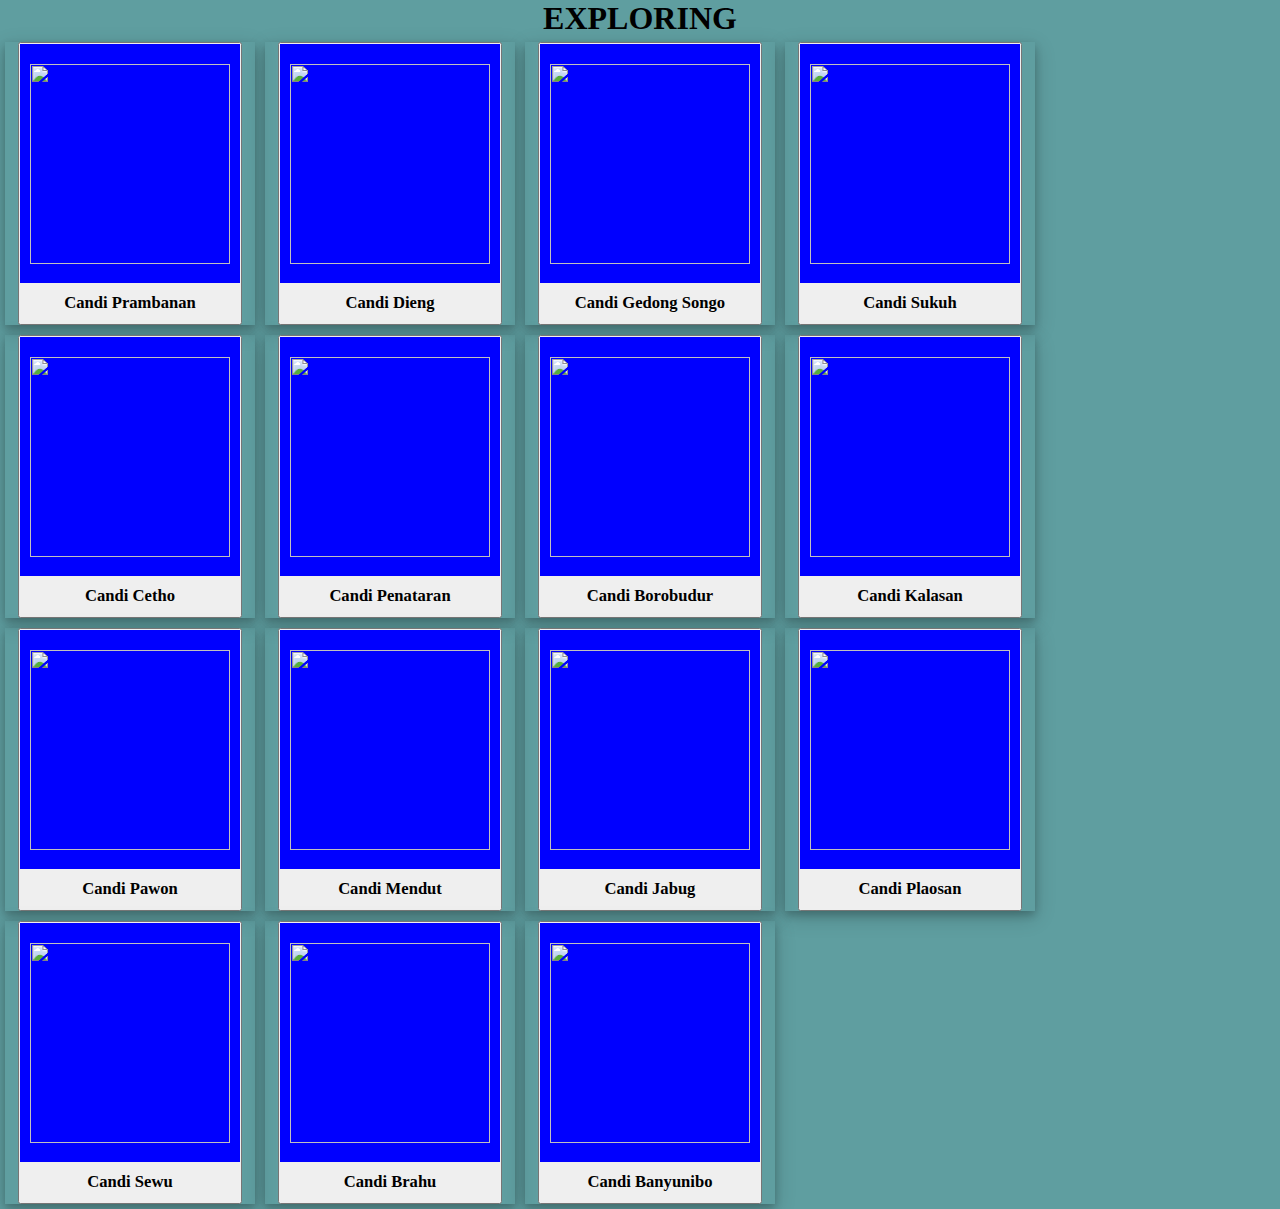
==== index.html @ 43d14ed6 "Update index.html" ====
<!DOCTYPE html>
<html>
<head>
    <title>Story Telling Candi</title>
    <link rel="stylesheet" type="text/css" href="story telling candi.css">
    <script src="story telling candi.js"></script>
</head>
<body style="background-color: #5F9EA0;">
	
	<div id="glow" style="display: block;">
    <h1 class="glow">EXPLORING</h1>
  </div>
	
      <div class="card" id="prambanan">
        <button type="button" onclick="prambanan()">
        <div class="header">
          <img src="https://dolanyok.com/wp-content/uploads/2019/07/candi-prambanan-1.jpg">
        </div>
        <div class="container">
          <h5>Candi Prambanan<h5>
        </div>
	</button>
      </div>

      <div class="card" id="dieng">
        <button type="button" onclick="dieng()">
        <div class="header">
          <img src="https://calonpengangguran.com/wp-content/uploads/2019/12/sejarah-candi-dieng-FILEminimizer.jpg">
        </div>
        <div class="container">
          <h5>Candi Dieng</h5>
        </div>
	</button>
      </div>

      <div class="card" id="gedong songo">
        <button type="button" onclick="gedongsongo()">
        <div class="header">
          <img src="https://encrypted-tbn0.gstatic.com/images?q=tbn:ANd9GcTPTczrjor8n8P4jKPJq1UN9oVouB98q3dEHg&usqp=CAU">
        </div>
        <div class="container">
          <h5>Candi Gedong Songo</h5>
        </div>
	</button>
      </div>

      <div class="card" id="sukuh">
        <button type="button" onclick="sukuh()">
        <div class="header">
          <img src="https://kebudayaan.kemdikbud.go.id/mkn/wp-content/uploads/sites/61/2017/03/candi-sukuh.jpg">
        </div>
        <div class="container">
          <h5>Candi Sukuh</h5>
        </div>
	</button>
      </div>

      <div class="card" id="cetho">
        <button type="button" onclick="cetho()">
        <div class="header">
          <img src="https://www.javaloka.com/wp-content/uploads/2017/07/candi-cetho.jpg">
        </div>
        <div class="container">
          <h5>Candi Cetho</h5>
        </div>
	</button>
      </div>
		
	<div class="card" id="penataran">
        <button type="button" onclick="penataran()">
        	<div class="header">
          		<img src="https://agtvnews.com/wp-content/uploads/2019/08/candi-penataran.jpg">
        	</div>
        <div class="container">
        	<h5>Candi Penataran</h5>
        </div>
	</button>
	</div>
		
	<div class="card" id="borobudur">
        <button type="button" onclick="borobudur()">
        	<div class="header">
          		<img src="https://cdn.idntimes.com/content-images/post/20201006/119708492-177967627225515-3342902197199978746-n-c3c2eedffb12a8b21ea8ff19bec2a011_600x400.jpg">
        	</div>
        <div class="container">
        	<h5>Candi Borobudur</h5>
        </div>
	</button>
	</div>
		
	<div class="card" id="kalasan">
        <button type="button" onclick="kalasan()">
        	<div class="header">
          		<img src="https://cdn.pixabay.com/photo/2016/09/28/07/52/temple-1699916_960_720.jpg">
        	</div>
        <div class="container">
        	<h5>Candi Kalasan</h5>
        </div>
	</button>
	</div>
		
	<div class="card" id="pawon">
        <button type="button" onclick="pawon()">
        	<div class="header">
          		<img src="https://www.alodiatour.com/wp-content/uploads/2018/12/fasilitas-candi-pawon.jpg">
        	</div>
        <div class="container">
        	<h5>Candi Pawon</h5>
        </div>
	</button>
	</div>
		
	<div class="card" id="mendut">
        <button type="button" onclick="mendut()">
        	<div class="header">
          		<img src="https://ksmtour.com/media/images/articles13/candi-mendut-jawa-tengah.jpg">
        	</div>
        <div class="container">
        	<h5>Candi Mendut</h5>
        </div>
	</button>
	</div>

      <div class="card" id="jabug">
	<button type="button" onclick="jabug()">
	 <div class="header">
	   <img src="https://4.bp.blogspot.com/-QfiDzulEG9s/WQaSeVKk8AI/AAAAAAAADHA/9cmsaibTOe4mASJqgeg-IWBqazOSjAL2ACLcB/s1600/candi%2Bpeninggalan%2Bkerajaan%2Bmajapahit%2Bcandi%2Bjabung.jpg">
	 </div>
	 <div class="container">
	   <h5>Candi Jabug</p>
	 </div>
	</button>
       </div>

       <div class="card" id="plaosan">
	<button type="button" onclick="plaosan()">
	 <div class="header">
	   <img src="http://tempatwisataindonesia.id/wp-content/uploads/2017/06/Sejarah-Mitos-Tiket-Masuk-Candi-Plaosan-Klaten.jpg">
	 </div>
	 <div class="container">
	   <h5>Candi Plaosan</h5>
	 </div>
	</button>
       </div>

       <div class="card" id="sewu">
	<button type="button" onclick="sewu()">
	 <div class="header">
	   <img src="https://dolanyok.com/wp-content/uploads/2018/03/candi-sewu-1.jpg">
	 </div>
	 <div class="container">
	   <h5>Candi Sewu</h5>
	 </div>
	</button>
       </div>

       <div class="card" id="brahu">
	<button type="button" onclick="brahu()">
	 <div class="header">
	   <img src="https://buddhazine.com/wp-content/uploads/2013/12/20121122-Situs-Trowulan-Majapahit-1-Candi-Brahu_1-1200x1200.jpg">
	 </div>
	 <div class="container">
	   <h5>Candi Brahu</h5>
	 </div>
	</button>
       </div>

       <div class="card" id="banyunibo">
	<button type="button" onclick="banyunibo()">
	 <div class="header">
	   <img src="https://www.alodiatour.com/wp-content/uploads/2018/12/candi-banyunibo.jpg">
	 </div>
	 <div class="container">
	   <h5>Candi Banyunibo</h5>
	 </div>
	</button>
       </div>
		
		
        <div class="container2">
        <div id="candi prambanan" style="display: none;">
        <h2>Candi Prambanan – Sleman, Yogyakarta</h2>
        <div class="slide">
          <div class="slide1"><img src="prambanan1.jpg"></div>
          <div class="slide2"><img src="prambanan2.jpg"></div>
          <div class="slide3"><img src="prambanan3.jpeg"></div>
        </div>
        <audio controls>
          <source src="candi prambanan.mp3" type="audio/mpeg">
        </audio>
        <p>Candi Prambanan atau Candi Roro Jonggrang (bahasa Jawa: ꦕꦤ꧀ꦝꦶ​ꦥꦿꦩ꧀ꦧꦤꦤ꧀, translit. Candhi Prambanan) adalah kompleks candi Hindu terbesar di Indonesia yang dibangun pada abad ke-9 masehi. Candi ini dipersembahkan untuk Trimurti, tiga dewa utama Hindu yaitu Brahma sebagai dewa pencipta, Wisnu sebagai dewa pemelihara, dan Siwa sebagai dewa pemusnah. Berdasarkan prasasti Siwagrha nama asli kompleks candi ini adalah Siwagrha (bahasa Sanskerta yang bermakna 'Rumah Siwa'), dan memang di garbagriha (ruang utama) candi ini bersemayam arca Siwa Mahadewa setinggi tiga meter yang menujukkan bahwa di candi ini dewa Siwa lebih diutamakan.</p>
      	<button type="button" onclick="back()" style="top: left;">BACK</button>
    <button type="button" onclick="dieng()" style="top: right;">NEXT</button>
	</div>
    
      <div id="candi dieng" style="display: none;">
        <h2>Candi Dieng – Wonosobo, Jawa Tengah</h2>
        <div class="slide">
          <div class="slide1"><img src="dieng1.jpg"></div>
          <div class="slide2"><img src="dieng2.jfif"></div>
          <div class="slide3"><img src="dieng3.jpg"></div>
        </div>
        <audio controls>
          <source src="candi dieng.mp3" type="audio/mpeg">
        </audio>
        <p>Kompleks Candi Dieng adalah kelompok kompleks candi Hindu abad ke-7 terletak di Dataran Tinggi Dieng, Kabupaten Banjarnegara, Jawa Tengah, Indonesia. Bangunan-bangunan ini berasal dari Kerajaan Kalingga.Kumpulan candi Hindu beraliran Syiwa yang diperkirakan dibangun antara akhir abad ke-8 sampai awal abad ke-9 ini diduga merupakan candi tertua di Jawa. Sampai saat ini belum ditemukan informasi tertulis tentang sejarah Candi Dieng, namun para ahli memperkirakan bahwa kumpulan candi ini dibangun atas perintah raja-raja dari Wangsa Sanjaya</p>
     	<button type="button" onclick="back()" style="top: left;">BACK</button>
    <button type="button" onclick="gedongsongo()" style="top: right;">NEXT</button>
	</div>
    
      <div id="candi gedong songo" style="display: none">
        <h2>Candi Gedong Songo – Semarang, Jawa Tengah</h2>
        <div class="slide">
          <div class="slide1"><img src="gedong songo1.png"></div>
          <div class="slide2"><img src="gedong songo2.jpg"></div>
          <div class="slide3"><img src="gedong songo3.jfif"></div>
        </div>
        <audio controls>
          <source src="gedong songo.mp3" type="audio/mpeg">
        </audio>
        <p>Candi Gedong Songo (bahasa Jawa: ꦕꦤ꧀ꦝꦶ​ꦒꦼꦝꦺꦴꦁ​ꦱꦔ, translit. Candhi Gedhong Sanga) adalah nama sebuah kompleks bangunan candi peninggalan budaya Hindu yang terletak di desa Candi, Kecamatan Bandungan, Kabupaten Semarang, Jawa Tengah, Indonesia tepatnya di lereng Gunung Ungaran. Di kompleks candi ini terdapat sembilan buah candi.
          Candi ini diketemukan oleh Raffles pada tahun 1804 dan merupakan peninggalan budaya Hindu dari zaman Wangsa Syailendra abad ke-9 (tahun 927 masehi).[1]</p>
      <button type="button" onclick="back()" style="top: left;">BACK</button>
    <button type="button" onclick="sukuh()" style="top: right;">NEXT</button>
	</div>
    
      <div id="candi sukuh" style="display: none;">
        <h2>Candi Sukuh – Karanganyar, Jawa Tengah</h2>
        <div class="slide">
          <div class="slide1"><img src="sukuh1.jpg"></div>
          <div class="slide2"><img src="sukuh2.jfif"></div>
          <div class="slide3"><img src="sukuh3.jpg"></div>
        </div>
        <audio controls>
          <source src="sukuh.mp3" type="audio/mpeg">
        </audio>
        <p>Situs candi Sukuh dilaporkan pertama kali pada masa pemerintahan Britania Raya di tanah Jawa pada tahun 1815 oleh Johnson, Residen Surakarta. Johnson kala itu ditugasi oleh Thomas Stanford Raffles untuk mengumpulkan data-data guna menulis bukunya The History of Java. Setelah masa pemerintahan Britania Raya berlalu, pada tahun 1842, Van der Vlis, arkeolog Belanda, melakukan penelitian. Pemugaran pertama dimulai pada tahun 1928.</p>
     	<button type="button" onclick="back()" style="top: left;">BACK</button>
    <button type="button" onclick="cetho()" style="top: right;">NEXT</button>
	</div>
    
      <div id="candi cetho" style="display: none;">
        <h2>Candi Cetho – Karanganyar, Jawa Tengah</h2>
        <div class="slide">
          <div class="slide1"><img src="cetho1.jfif"></div>
          <div class="slide2"><img src="cetho2.jfif"></div>
          <div class="slide3"><img src="cetho3.jpg"></div>
        </div>
        <audio controls>
          <source src="cetho.mp3" type="audio/mpeg">
        </audio>
        <p>Candi Ceto (hanacaraka: ​​ꦕꦼꦛ, ejaan bahasa Jawa latin: cethå) merupakan candi bercorak agama Hindu yang diduga kuat dibangun pada masa-masa akhir era Majapahit (abad ke-15 Masehi). Lokasi candi berada di lereng Gunung Lawu pada ketinggian 1496 m di atas permukaan laut[1], dan secara administratif berada di Dusun Ceto, Desa Gumeng, Kecamatan Jenawi, Kabupaten Karanganyar.
          Kompleks candi digunakan oleh penduduk setempat dan juga peziarah yang beragama Hindu sebagai tempat pemujaan. Candi ini juga merupakan tempat pertapaan bagi kalangan penganut kepercayaan asli Jawa/Kejawen.</p>
      	<button type="button" onclick="back()" style="top: left;">BACK</button>
    <button type="button" onclick="penataran()" style="top: right;">NEXT</button>
	</div>
	
	<div id="candi penataran" style="display: none">
        <h2>Candi Penataran – Blitar, Jawa Timur</h2>
        <div class="slide">
        	<div class="slide1"><img src="penataran1.jpg"></div>
        	<div class="slide2"><img src="penataran2.png"></div>
        	<div class="slide3"><img src="penataran3.jpg"></div>
        </div>
        <audio controls>
        	<source src="gedong songo.mp3" type="audio/mpeg">
        </audio>
        <p>Candi Penataran atau nama aslinya adalah Candi Palah adalah sebuah gugusan candi bersifat keagamaan Hindu Siwaitis yang terletak di Desa Penataran, Kecamatan Nglegok, Kabupaten Blitar, Jawa Timur. Candi termegah dan terluas di Jawa Timur ini terletak di lereng barat daya Gunung Kelud, di sebelah utara Blitar, pada ketinggian 450 meter di atas permukaan laut. Dari prasasti yang tersimpan di bagian candi diperkirakan candi ini dibangun pada masa Raja Srengga dari Kerajaan Kadiri sekitar tahun 1200 Masehi dan berlanjut digunakan sampai masa pemerintahan Wikramawardhana, Raja Kerajaan Majapahit sekitar tahun 1415.Dalam kitab Desawarnana atau Nagarakretagama yang ditulis pada tahun 1365, Candi ini disebut sebagai bangunan suci "Palah" yang dikunjungi Raja Hayam Wuruk dalam perjalanan kerajaan bertamasya keliling Jawa Timur.[1]</p>
    	<button type="button" onclick="back()" style="top: left;">BACK</button>
    <button type="button" onclick="borobudur()" style="top: right;">NEXT</button>
	</div>
		
    <div id="candi borobudur" style="display: none">
        <h2>Candi Borobudur – Magelang, Jawa Tengah</h2>
        <div class="slide">
        	<div class="slide1"><img src="borobudur1.jpeg"></div>
        	<div class="slide2"><img src="borobudur2.jpeg"></div>
        	<div class="slide3"><img src="borobudur3.jpeg"></div>
        </div>
        <audio controls>
        	<source src="gedong songo.mp3" type="audio/mpeg">
        </audio>
        <p>Borobudur (bahasa Jawa: ꦕꦤ꧀ꦝꦶ​ꦧꦫꦧꦸꦝꦸꦂ, translit. Candhi Barabudhur) adalah sebuah candi Buddha yang terletak di Borobudur, Magelang, Jawa Tengah, Indonesia. Candi ini terletak kurang lebih 100 km di sebelah barat daya Semarang, 86 km di sebelah barat Surakarta, dan 40 km di sebelah barat laut Yogyakarta. Candi berbentuk stupa ini didirikan oleh para penganut agama Buddha Mahayana sekitar tahun 800-an Masehi pada masa pemerintahan wangsa Syailendra. Borobudur adalah candi atau kuil Buddha terbesar di dunia[1][2], sekaligus salah satu monumen Buddha terbesar di dunia[3].</p>
    	<button type="button" onclick="back()" style="top: left;">BACK</button>
    <button type="button" onclick="kalasan()" style="top: right;">NEXT</button>
	</div>
		
    <div id="candi kalasan" style="display: none">
        <h2>Candi Kalasan – Sleman, Yogyakarta</h2>
        <div class="slide">
        	<div class="slide1"><img src="kalasan1.jpg"></div>
        	<div class="slide2"><img src="kalasan2.jpg"></div>
        	<div class="slide3"><img src="kalasan3.jpg"></div>
        </div>
        <audio controls>
        	<source src="gedong songo.mp3" type="audio/mpeg">
        </audio>
        <p>Candi Kalasan atau Candi Kalibening[1] (bahasa Jawa: ꦕꦤ꧀ꦝꦶ​ꦏꦭꦱꦤ꧀, translit. Candhi Kalasan) merupakan sebuah Bangunan Cagar Budaya yang dikategorikan sebagai candi umat Buddha. Candi ini terletak di desa Kalasan, kabupaten Sleman, provinsi Yogyakarta, Indonesia.Candi ini memiliki 52 stupa dan berada di sisi selatan jalan raya antara Yogyakarta dan Solo serta sekitar 2 km dari candi Prambanan.</p>
    	<button type="button" onclick="back()" style="top: left;">BACK</button>
    <button type="button" onclick="mendut()" style="top: right;">NEXT</button>
	</div>
		
    <div id="candi mendut" style="display: none">
        <h2>Candi Mendut – Sleman, Yogyakarta</h2>
        <div class="slide">
        	<div class="slide1"><img src="mendut1.jpg"></div>
        	<div class="slide2"><img src="mendut2.jpg"></div>
        	<div class="slide3"><img src="mendut3.jpg"></div>
        </div>
        <audio controls>
        	<source src="gedong songo.mp3" type="audio/mpeg">
        </audio>
        <p>Candi Mendut (bahasa Jawa: ꦕꦤ꧀ꦝꦶ​ꦩꦼꦤ꧀ꦢꦸꦠ꧀, translit. Candhi Mendut) adalah sebuah candi bercorak Buddha. Candi yang terletak di Jalan Mayor Kusen Kota Mungkid, Kabupaten Magelang, Jawa Tengah ini, letaknya berada sekitar 3 kilometer dari Candi Borobudur.</p>
    	<button type="button" onclick="back()" style="top: left;">BACK</button>
    <button type="button" onclick="pawon()" style="top: right;">NEXT</button>
	</div>
		
    <div id="candi pawon" style="display: none">
        <h2>Candi Pawon – Magelang, Jawa Tengah</h2>
        <div class="slide">
        	<div class="slide1"><img src="pawon1.jpg"></div>
        	<div class="slide2"><img src="pawon2.jpg"></div>
        	<div class="slide3"><img src="pawon3.jpg"></div>
        </div>
        <audio controls>
        	<source src="gedong songo.mp3" type="audio/mpeg">
        </audio>
        <p>Candi Pawon (bahasa Jawa: ꦕꦤ꧀ꦝꦶ​ꦥꦮꦺꦴꦤ꧀, translit. Candhi Pawon) adalah nama sebuah candi, peninggalan Masa Klasik, yang terletak di Kabupaten Magelang.Letak Candi Pawon ini berada di antara Candi Mendut dan Candi Borobudur, tepat berjarak 1750 meter dari Candi Borobudur ke arah timur dan 1150 m dari Candi Mendut ke arah barat.</p>
    	<button type="button" onclick="back()" style="top: left;">BACK</button>
    <button type="button" onclick="jabug()" style="top: right;">NEXT</button>
	</div>

	<div id="candi jabug" style="display: none;">
		<h3>Candi Jabug - Probolinggo, Jawa Timur</h3>
		<div class="slide">
			<div class="slide1"><img src="jabug1.jpg"></div>
			<div class="slide2"><img src="jabug2.jpg"></div>
			<div class="slide3"><img src="jabug3.jpg"></div>
		</div>
		<audio controls>
			<source src="candi jabug.mp3" type="audio/mpeg">
		</audio>
		<p>Candi jabung adalah salah satu candi hindu peninggalan kerajaan Majapahit. Candi hindu ini terletak di Desa Jabung, Kecamatan Paiton, Kabupaten Probolinggo, Jawa Timur. Struktur bangunan candi yang hanya dari bata merah ini mampu bertahan ratusan tahun. Menurut keagamaan, Agama Budha dalam kitab Nagarakertagama Candi Jabung di sebutkan dengan nama Bajrajinaparamitapura. Dalam kitab Nagarakertagama candi Jabung dikunjungi oleh Raja Hayam Wuruk pada lawatannya keliling Jawa Timur pada tahun 1359 Masehi. Pada kitab Pararaton disebut Sajabung yaitu tempat pemakaman Bhre Gundal salah seorang keluarga raja.Arsitektur bangunan candi ini hampir serupa dengan Candi Bahal yang ada di Bahal, Sumatra Utara. Pada tahun 1848 pernah di teliti oleh Regg dan disebut pula dalam "History of Java", buku karya Th. Stamford Raffles (1917).</p>
	<button type="button" onclick="back()" style="top: left;">BACK</button>
    <button type="button" onclick="plaosan()" style="top: right;">NEXT</button>
	</div>

	<div id="candi plaosan" style="display: none;">
		<h3>Candi Plaosan - Klaten, Jawa Tengah</h3>
		<div class="slide">
			<div class="slide1"><img src="plaosan1.jpg"></div>
			<div class="slide2"><img src="plaosan2.jpg"></div>
			<div class="slide3"><img src="plaosan3.jpg"></div>
		</div>
		<audio controls>
			<source src="candi plaosan.mp3" type="audio/mpeg">
		</audio>
		<p>Candi Plaosan (Hanacaraka:ꦕꦤ꧀ꦝꦶ​ꦥ꧀ꦭꦲꦺꦴꦱꦤ꧀, Candhi Plaosan) adalah sebutan untuk kompleks percandian yang terletak di Dukuh Plaosan, Desa Bugisan, Kecamatan Prambanan, Kabupaten Klaten, Provinsi Jawa Tengah, Indonesia. Candi ini terletak kira-kira satu kilometer ke arah timur-laut dari Candi Sewu atau Candi Prambanan. Adanya kemuncak stupa, arca Buddha, serta candi-candi perwara (pendamping/kecil) yang berbentuk stupa menandakan bahwa candi-candi tersebut adalah candi Buddha. Kompleks ini dibangun pada abad ke-9 oleh Raja Rakai Pikatan dan Sri Kahulunan pada zaman Kerajaan Medang, atau juga dikenal dengan nama Kerajaan Mataram Kuno.Kompleks Candi Plaosan terdiri atas Candi Plaosan Lor dan Candi Plaosan Kidul. Pada masa lalu, Kompleks percandian ini dikelilingi oleh parit berbentuk persegi panjang. Sisa struktur tersebut masih bisa dilihat sampai saat ini di bagian timur dan barat candi.Candi Plaosan merupakan salah satu wisata religi di jawa tengah. Bersebrangan dengan salah satu peninggalan candi sewu.</p>
	<button type="button" onclick="back()" style="top: left;">BACK</button>
    <button type="button" onclick="sewu()" style="top: right;">NEXT</button>
	</div>

	<div id="candi sewu" style="display: none;">
		<h3>Candi Sewu - Klaten, Jawa Tengah</h3>
		<div class="slide">
			<div class="slide1"><img src="sewu1.jpg"></div>
			<div class="slide2"><img src="sewu2.jpg"></div>
			<div class="slide3"><img src="sewu3.jpg"></div>
		</div>
		<audio controls>
			<source src="candi sewu.mp3" type="audio/mpeg">
		</audio>
		<p>Candi Sewu atau Manjusrighra (Hanacaraka:ꦕꦤ꧀ꦝꦶ​ꦱꦺꦮꦸ, Jawa: Candhi Sèwu) adalah candi Buddha yang dibangun pada abad ke-8 Masehi yang berjarak hanya delapan ratus meter di sebelah utara Candi Prambanan.[1] Candi Sewu merupakan kompleks candi Buddha terbesar kedua setelah Candi Borobudur di Jawa Tengah. Candi Sewu berusia lebih tua daripada Candi Borobudur dan Prambanan. Meskipun aslinya memiliki 249 candi, oleh masyarakat setempat candi ini dinamakan "Sewu" yang berarti seribu dalam bahasa Jawa. Penamaan ini berdasarkan kisah legenda Loro Jonggrang.Secara administratif, kompleks Candi Sewu terletak di Dukuh Bener, Desa Bugisan, Kecamatan Prambanan, Kabupaten Klaten, Provinsi Jawa Tengah.</p>
	<button type="button" onclick="back()" style="top: left;">BACK</button>
    <button type="button" onclick="brahu()" style="top: right;">NEXT</button>
	</div>

	<div id="candi brahu" style="display: none;">
		<h3>Candi Brahu - Mojokerto, Jawa Timur</h3>
		<div class="slide">
			<div class="slide1"><img src="brahu1.jpg"></div>
			<div class="slide2"><img src="brahu2.jpg"></div>
			<div class="slide3"><img src="brahu3.jpeg"></div>
		</div>
		<audio controls>
			<source src="candi brahu.mp3" type="audio/mpeg">
		</audio>
		<p>Candi Brahu merupakan salah satu candi yang terletak di dalam kawasan situs arkeologi Trowulan, bekas ibu kota Majapahit. Tepatnya, candi ini berada di Dukuh Jambu Mente, Desa Bejijong, Kecamatan Trowulan, Kabupaten Mojokerto, Jawa Timur, atau sekitar dua kilometer ke arah utara dari jalan raya Mojokerto—Jombang.Nama candi ini, yaitu 'brahu', diduga berasal dari kata wanaru atau warahu. Nama ini didapat dari sebutan sebuah bangunan suci yang disebut dalam Prasasti Alasantan. Prasasti tersebut ditemukan tak jauh dari Candi Brahu.Candi Brahu dibangun dengan batu bata merah, menghadap ke arah barat dan berukuran panjang sekitar 22,5 m, dengan lebar 18 m, dan berketinggian 20 meter.Candi Brahu dibangun dengan gaya dan kultur Buddha. Diperkirakan, candi ini didirikan pada abad ke-15 Masehi meskipun masih terdapat perbedaan pendapat mengenai hal ini. Ada yang mengatakan[siapa?] bahwa candi ini berusia jauh lebih tua daripada candi-candi lain di sekitar Trowulan.</p>
	<button type="button" onclick="back()" style="top: left;">BACK</button>
    <button type="button" onclick="banyunibo()" style="top: right;">NEXT</button>
	</div>

	<div id="candi banyunibo" style="display: none;">
		<h3>Candi Banyunibo - Sleman, Yogyakarta</h3>
		<div class="slide">
			<div class="slide1"><img src="banyunibo1.jpg"></div>
			<div class="slide2"><img src="banyunibo2.jpg"></div>
			<div class="slide3"><img src="banyunibo3.jpg"></div>
		</div>
		<audio controls>
			<source src="candi banyunibo.mp3" type="audio/mpeg">
		</audio>
		<p>Candi Banyunibo (yang berarti 'air jatuh-menetes' dalam bahasa Jawa) adalah candi Buddha yang berada tidak jauh dari Candi Ratu Boko, yaitu di bagian sebelah timur dari Kota Yogyakarta ke arah Kota Wonosari. Sekitar 5,6 km ke arah selatan dari candi Prambanan, dan secara administratif terletak di Dusun Cepit, Desa Bokoharjo, Kecamatan Prambanan, Sleman, Yogyakarta. Candi ini dibangun pada sekitar abad ke-9 pada zaman Kerajaan Mataram Kuno. Pada bagian atas candi ini terdapat sebuah stupa yang merupakan ciri khas agama Buddha.Bangunan candi ini bernama Candi Banyunibo yang berada tidak jauh dari kompleks Ratu Boko, Candi Barong, dan Candi Ijo. Bahkan di sekitar candi ini pun banyak dijumpai situs candi yang berserakan di beberapa dusun sekitarnya. Candi ini diketemukan dalam keadaan runtuh dan kemudian mulai digali dan diteliti pada tahun 1940-an. Candi ini dibangun pada sekitar abad ke-9 pada zaman Kerajaan Mataram Kuno. Candi Banyunibo jarang dikunjungi wisatawan.</p>
	<button type="button" onclick="back()" style="top: left;">BACK</button>
	</div>
	</div>
	

</body>
</html>
</body>
</html>
---- story telling candi.css ----
*{
  margin: 0;
  padding: 0;
}

div.card {
  width: 250px;
  box-shadow: 0 4px 8px 0 rgba(0, 0, 0, 0.2), 0 6px 20px 0 rgba(0, 0, 0, 0.19);
  text-align: center;
  float: left;
  margin: 5px;
}

div.header {
  background-color: blue;
  color: white;
  padding: 10px;
  font-size: 40px;
  padding-top: 20px;
}

div.header img{
  width: 200px;
  height: 200px;
}

div.container {
  padding: 10px;
  font-family: cursive;
  font-size: 20px;
}

body{
    margin: 0;
    text-align: center;
}

.slide{
  max-width: auto;
  height: 600px;
}

.slide1 img,.slide2 img,.slide3 img{
  position: absolute;
  width: 100%;
  height: 100%;
}

.slide1 img{
  height: 400px;
  width: 600px;
  animation: fade 12s infinite;
  -webkit-animation: fade 12s infinite;
}

.slide2 img{
  height: 400px;
  width: 600px;
  animation: fade2 12s infinite;
  -webkit-animation: fade2 12s infinite;
}

.slide3 img{
  height: 400px;
  width: 600px;
  animation: fade3 12s infinite;
  -webkit-animation: fade3 12s infinite;
}
    
@keyframes fade {
  0%{opacity: 1}
  33.333%{opacity: 0}
  66.666%{opacity: 0}
  100%{opacity: 1}
}

@keyframes fade2 {
  0%{opacity: 0}
  33.333%{opacity: 1}
  66.666%{opacity: 0}
  100%{opacity: 0}
}

@keyframes fade3 {
  0%{opacity: 0}
  33.333%{opacity: 0}
  66.666%{opacity: 1}
  100%{opacity: 0}
}

div.p{
  font-family: monospace;
  font-size: 15px;
  text-align: justify;
  padding: 100px;
}

div.header:hover{
   background-color: chartreuse;
}

div h2{
   width: 100%;
   height: auto;
   position:static;
   animation-name: example;
   animation-duration: 4s;
   animation-iteration-count:infinite;
}

div.container2{
   background-color: springgreen;
   text-align: center;
   margin-left: auto;
   margin-right: auto;
}

div.slide{
   display: flex;
   align-self:flex-start;
   margin-right:300px;
   margin-left:340px;
}
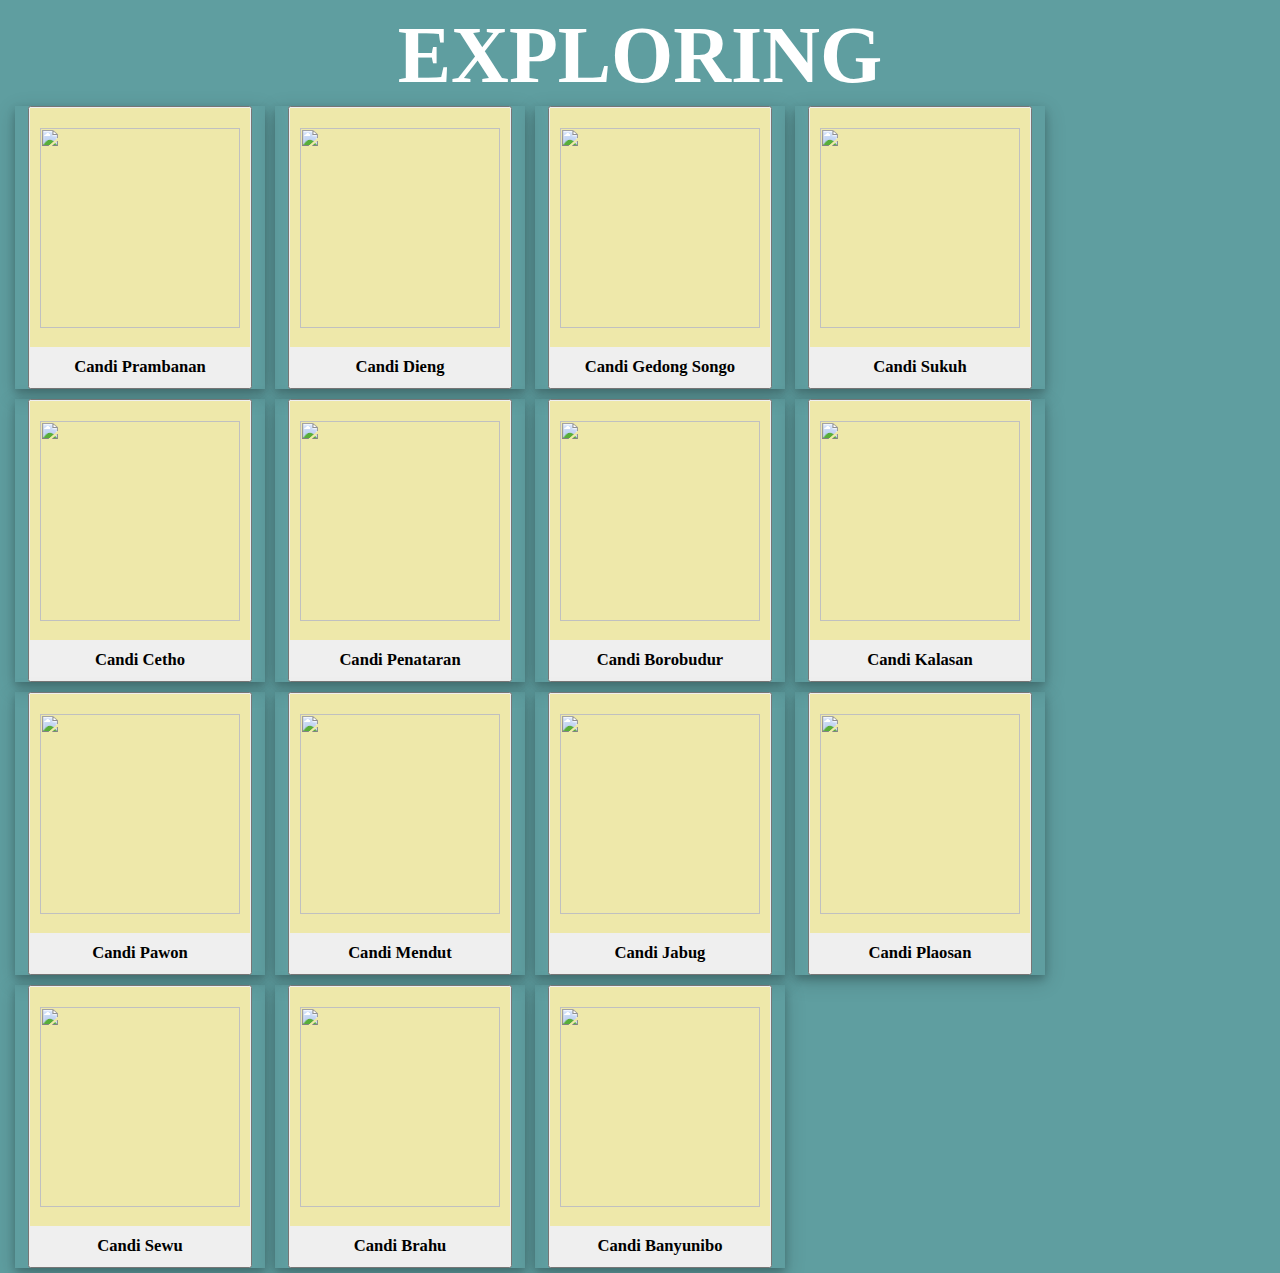
==== commit 0364aca7: "menambahkan div class container" ====
--- a/index.html
+++ b/index.html
@@ -6,7 +6,7 @@
     <script src="story telling candi.js"></script>
 </head>
 <body style="background-color: #5F9EA0;">
-	
+<div class="container">	
 	<div id="glow" style="display: block;">
     <h1 class="glow">EXPLORING</h1>
   </div>
@@ -404,7 +404,7 @@
 	<button type="button" onclick="back()" style="top: left;">BACK</button>
 	</div>
 	</div>
-	
+</div>	
 
 </body>
 </html>
--- a/story telling candi.css
+++ b/story telling candi.css
@@ -12,7 +12,7 @@
 }
 
 div.header {
-  background-color: blue;
+  background-color: #EEE8AA;
   color: white;
   padding: 10px;
   font-size: 40px;
@@ -96,7 +96,7 @@
 }
 
 div.header:hover{
-   background-color: chartreuse;
+   background-color: #DEB887;
 }
 
 div h2{
@@ -109,15 +109,38 @@
 }
 
 div.container2{
-   background-color: springgreen;
+   background-color: #5F9EA0;
    text-align: center;
    margin-left: auto;
    margin-right: auto;
+}
+
+div.container2 button{
+  background-color: #E9967A;
+  font-family: cursive;
+  font-size: 20px;
+  border-radius: 20px;
+  padding: 10px;
 }
 
 div.slide{
    display: flex;
    align-self:flex-start;
    margin-right:300px;
-   margin-left:340px;
+   margin-left:400px;
 }
+
+.glow {
+  font-size: 80px;
+  color: #fff;
+  text-align: center;
+  animation: glow 5s ease-in-out infinite alternate;
+}
+@-webkit-keyframes glow{
+  from {
+        text-shadow: 0 0 10px #fff, 0 0 20px #fff, 0 0 30px 3, 0 0 40px #dfb11c, 0 0 50px #f7e707, 0 0 60px #eede05, 0 0 70px #e60073;
+       }
+        
+  to {
+      text-shadow: 0 0 20px #fff, 0 0 30px #5f02f3, 0 0 40px #f57a07, 0 0 50px #f37107, 0 0 60px #d83e0f, 0 0 70px #f08102, 0 0 80px #7c057c;
+      }
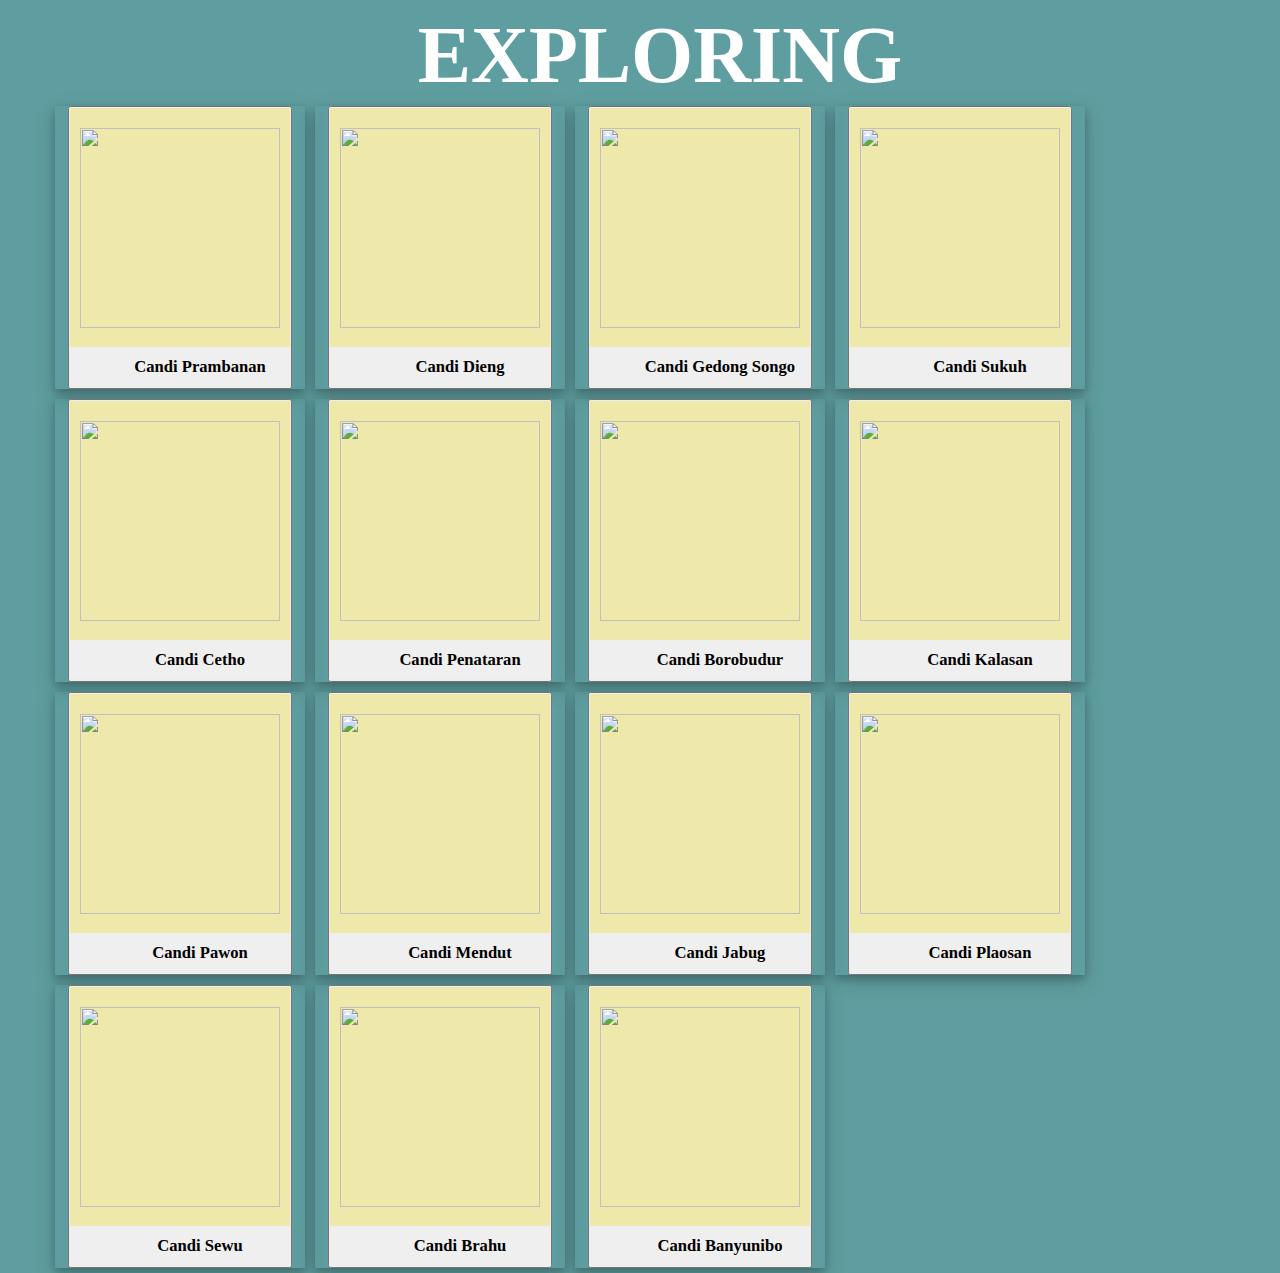
==== commit 2194b0bc: "memasukkan audio untuk candi penataran, borobudur, kalasan, pawon, dan mendut" ====
--- a/index.html
+++ b/index.html
@@ -263,7 +263,7 @@
         	<div class="slide3"><img src="penataran3.jpg"></div>
         </div>
         <audio controls>
-        	<source src="gedong songo.mp3" type="audio/mpeg">
+        	<source src="penataran.mp3" type="audio/mpeg">
         </audio>
         <p>Candi Penataran atau nama aslinya adalah Candi Palah adalah sebuah gugusan candi bersifat keagamaan Hindu Siwaitis yang terletak di Desa Penataran, Kecamatan Nglegok, Kabupaten Blitar, Jawa Timur. Candi termegah dan terluas di Jawa Timur ini terletak di lereng barat daya Gunung Kelud, di sebelah utara Blitar, pada ketinggian 450 meter di atas permukaan laut. Dari prasasti yang tersimpan di bagian candi diperkirakan candi ini dibangun pada masa Raja Srengga dari Kerajaan Kadiri sekitar tahun 1200 Masehi dan berlanjut digunakan sampai masa pemerintahan Wikramawardhana, Raja Kerajaan Majapahit sekitar tahun 1415.Dalam kitab Desawarnana atau Nagarakretagama yang ditulis pada tahun 1365, Candi ini disebut sebagai bangunan suci "Palah" yang dikunjungi Raja Hayam Wuruk dalam perjalanan kerajaan bertamasya keliling Jawa Timur.[1]</p>
     	<button type="button" onclick="back()" style="top: left;">BACK</button>
@@ -278,7 +278,7 @@
         	<div class="slide3"><img src="borobudur3.jpeg"></div>
         </div>
         <audio controls>
-        	<source src="gedong songo.mp3" type="audio/mpeg">
+        	<source src="borobudur.mp3" type="audio/mpeg">
         </audio>
         <p>Borobudur (bahasa Jawa: ꦕꦤ꧀ꦝꦶ​ꦧꦫꦧꦸꦝꦸꦂ, translit. Candhi Barabudhur) adalah sebuah candi Buddha yang terletak di Borobudur, Magelang, Jawa Tengah, Indonesia. Candi ini terletak kurang lebih 100 km di sebelah barat daya Semarang, 86 km di sebelah barat Surakarta, dan 40 km di sebelah barat laut Yogyakarta. Candi berbentuk stupa ini didirikan oleh para penganut agama Buddha Mahayana sekitar tahun 800-an Masehi pada masa pemerintahan wangsa Syailendra. Borobudur adalah candi atau kuil Buddha terbesar di dunia[1][2], sekaligus salah satu monumen Buddha terbesar di dunia[3].</p>
     	<button type="button" onclick="back()" style="top: left;">BACK</button>
@@ -293,7 +293,7 @@
         	<div class="slide3"><img src="kalasan3.jpg"></div>
         </div>
         <audio controls>
-        	<source src="gedong songo.mp3" type="audio/mpeg">
+        	<source src="kalasan.mp3" type="audio/mpeg">
         </audio>
         <p>Candi Kalasan atau Candi Kalibening[1] (bahasa Jawa: ꦕꦤ꧀ꦝꦶ​ꦏꦭꦱꦤ꧀, translit. Candhi Kalasan) merupakan sebuah Bangunan Cagar Budaya yang dikategorikan sebagai candi umat Buddha. Candi ini terletak di desa Kalasan, kabupaten Sleman, provinsi Yogyakarta, Indonesia.Candi ini memiliki 52 stupa dan berada di sisi selatan jalan raya antara Yogyakarta dan Solo serta sekitar 2 km dari candi Prambanan.</p>
     	<button type="button" onclick="back()" style="top: left;">BACK</button>
@@ -308,7 +308,7 @@
         	<div class="slide3"><img src="mendut3.jpg"></div>
         </div>
         <audio controls>
-        	<source src="gedong songo.mp3" type="audio/mpeg">
+        	<source src="mendut.mp3" type="audio/mpeg">
         </audio>
         <p>Candi Mendut (bahasa Jawa: ꦕꦤ꧀ꦝꦶ​ꦩꦼꦤ꧀ꦢꦸꦠ꧀, translit. Candhi Mendut) adalah sebuah candi bercorak Buddha. Candi yang terletak di Jalan Mayor Kusen Kota Mungkid, Kabupaten Magelang, Jawa Tengah ini, letaknya berada sekitar 3 kilometer dari Candi Borobudur.</p>
     	<button type="button" onclick="back()" style="top: left;">BACK</button>
@@ -323,7 +323,7 @@
         	<div class="slide3"><img src="pawon3.jpg"></div>
         </div>
         <audio controls>
-        	<source src="gedong songo.mp3" type="audio/mpeg">
+        	<source src="pawon.mp3" type="audio/mpeg">
         </audio>
         <p>Candi Pawon (bahasa Jawa: ꦕꦤ꧀ꦝꦶ​ꦥꦮꦺꦴꦤ꧀, translit. Candhi Pawon) adalah nama sebuah candi, peninggalan Masa Klasik, yang terletak di Kabupaten Magelang.Letak Candi Pawon ini berada di antara Candi Mendut dan Candi Borobudur, tepat berjarak 1750 meter dari Candi Borobudur ke arah timur dan 1150 m dari Candi Mendut ke arah barat.</p>
     	<button type="button" onclick="back()" style="top: left;">BACK</button>
--- a/story telling candi.css
+++ b/story telling candi.css
@@ -1,6 +1,10 @@
 *{
   margin: 0;
   padding: 0;
+}
+
+div.container{
+  margin-left: 40px;
 }
 
 div.card {
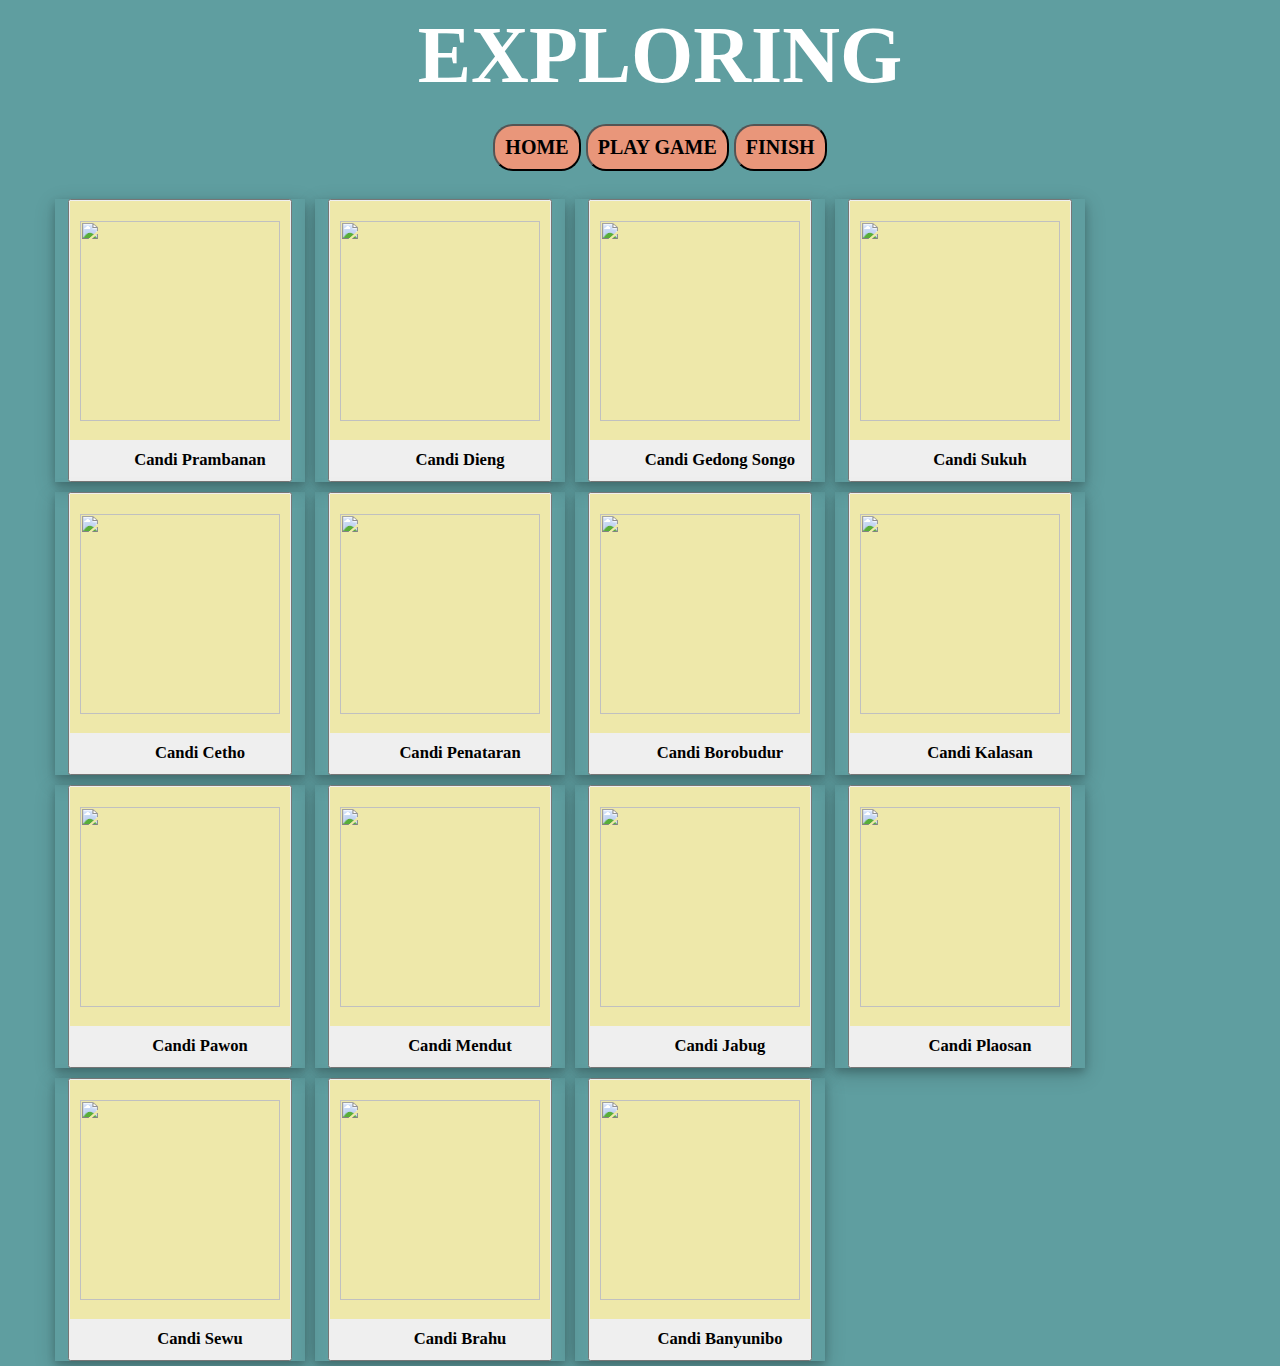
==== commit 2dbb91ee: "menambah button" ====
--- a/index.html
+++ b/index.html
@@ -10,6 +10,14 @@
 	<div id="glow" style="display: block;">
     <h1 class="glow">EXPLORING</h1>
   </div>
+	<br>
+	
+	<div class="container2" id="tombol">
+    <button type="button"><a href="home.html" style="text-decoration: none;color: black"><b>HOME</b></a></button>
+    <button type="button"><a href="game finish.html" style="text-decoration: none;color: black"><b>PLAY GAME</b></a></button>
+    <button type="button"><a href="akhir.html" style="text-decoration: none;color: black;"><b>FINISH</b></a></button>
+  </div>
+	<br>
 	
       <div class="card" id="prambanan">
         <button type="button" onclick="prambanan()">
@@ -402,6 +410,7 @@
 		</audio>
 		<p>Candi Banyunibo (yang berarti 'air jatuh-menetes' dalam bahasa Jawa) adalah candi Buddha yang berada tidak jauh dari Candi Ratu Boko, yaitu di bagian sebelah timur dari Kota Yogyakarta ke arah Kota Wonosari. Sekitar 5,6 km ke arah selatan dari candi Prambanan, dan secara administratif terletak di Dusun Cepit, Desa Bokoharjo, Kecamatan Prambanan, Sleman, Yogyakarta. Candi ini dibangun pada sekitar abad ke-9 pada zaman Kerajaan Mataram Kuno. Pada bagian atas candi ini terdapat sebuah stupa yang merupakan ciri khas agama Buddha.Bangunan candi ini bernama Candi Banyunibo yang berada tidak jauh dari kompleks Ratu Boko, Candi Barong, dan Candi Ijo. Bahkan di sekitar candi ini pun banyak dijumpai situs candi yang berserakan di beberapa dusun sekitarnya. Candi ini diketemukan dalam keadaan runtuh dan kemudian mulai digali dan diteliti pada tahun 1940-an. Candi ini dibangun pada sekitar abad ke-9 pada zaman Kerajaan Mataram Kuno. Candi Banyunibo jarang dikunjungi wisatawan.</p>
 	<button type="button" onclick="back()" style="top: left;">BACK</button>
+		<button type="button" ><a href="game finish.html" style="text-decoration: none; color: black;">PLAY GAME</button>
 	</div>
 	</div>
 </div>	
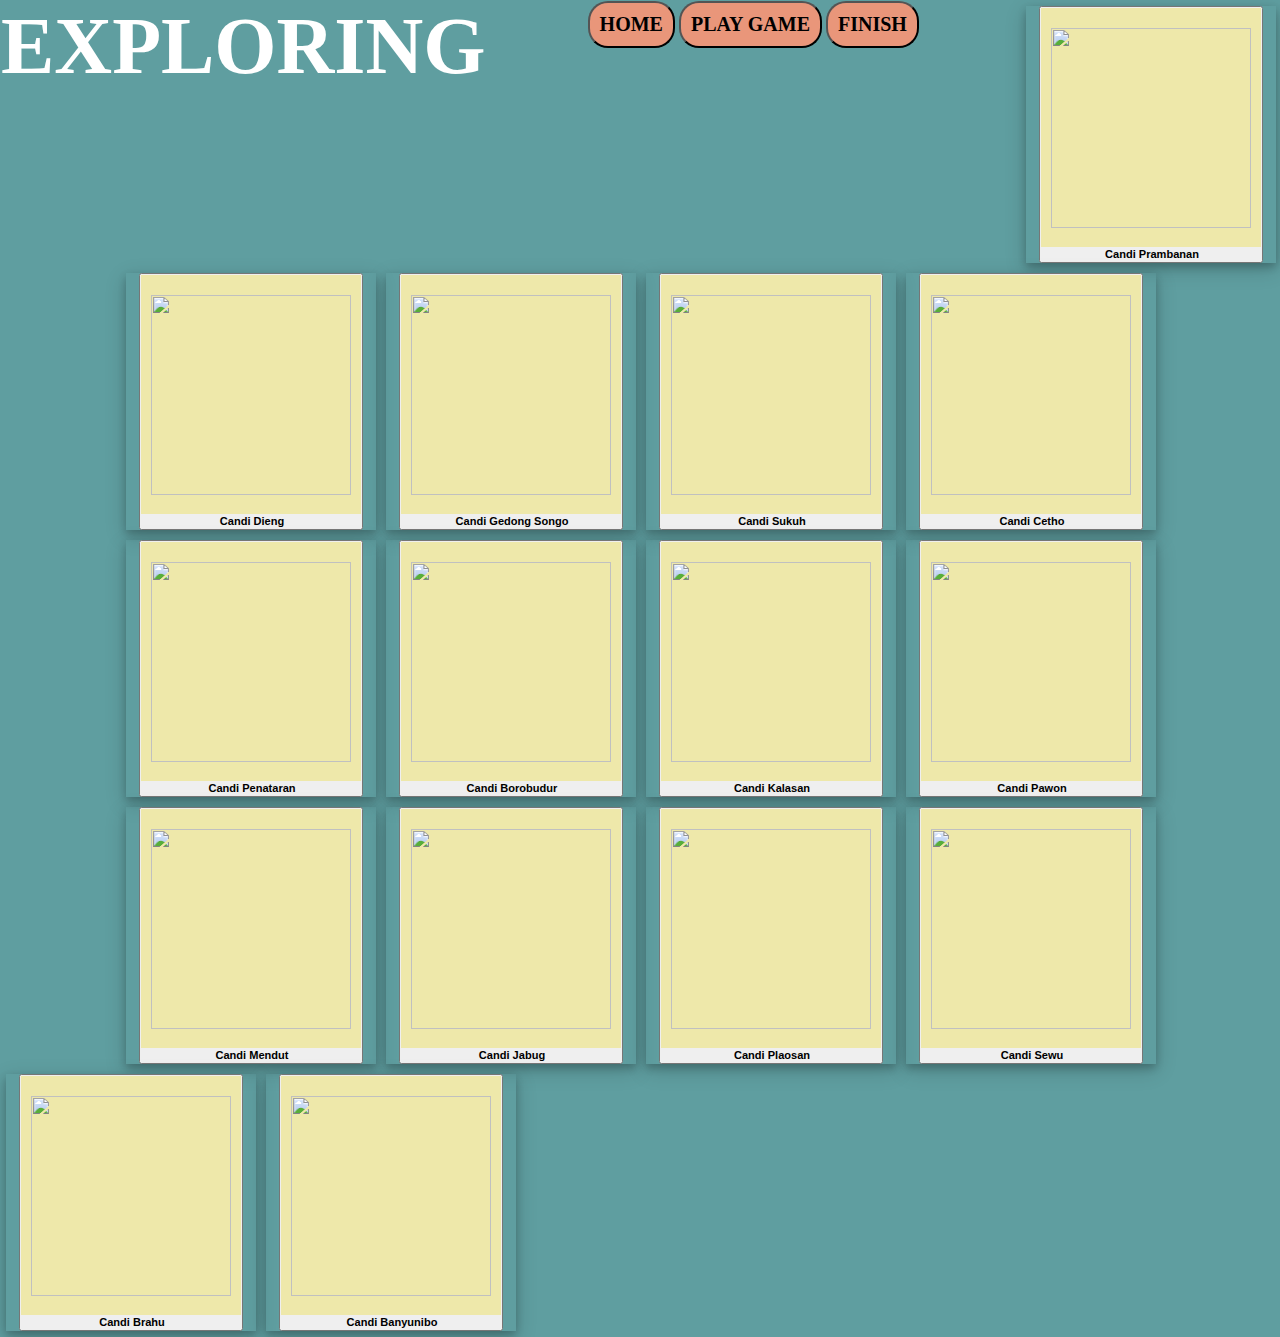
==== commit 45ce09ef: "menambahkan meta" ====
--- a/index.html
+++ b/index.html
@@ -1,5 +1,6 @@
 <!DOCTYPE html>
 <html>
+<meta name="viewport" content="width=device-width, initial-scale=1.0">
 <head>
     <title>Story Telling Candi</title>
     <link rel="stylesheet" type="text/css" href="story telling candi.css">
--- a/story telling candi.css
+++ b/story telling candi.css
@@ -1,10 +1,6 @@
 *{
   margin: 0;
   padding: 0;
-}
-
-div.container{
-  margin-left: 40px;
 }
 
 div.card {
@@ -28,11 +24,16 @@
   height: 200px;
 }
 
-div.container {
-  padding: 10px;
-  font-family: cursive;
-  font-size: 20px;
+.container {
+	display: flex;
+	flex-direction: row;
+	width: 100%;
+	margin: 1px;
+	flex-wrap:wrap;
+	flex-flow: wrap;
+	justify-content: center;
 }
+
 
 body{
     margin: 0;
@@ -127,13 +128,6 @@
   padding: 10px;
 }
 
-div.slide{
-   display: flex;
-   align-self:flex-start;
-   margin-right:300px;
-   margin-left:400px;
-}
-
 .glow {
   font-size: 80px;
   color: #fff;
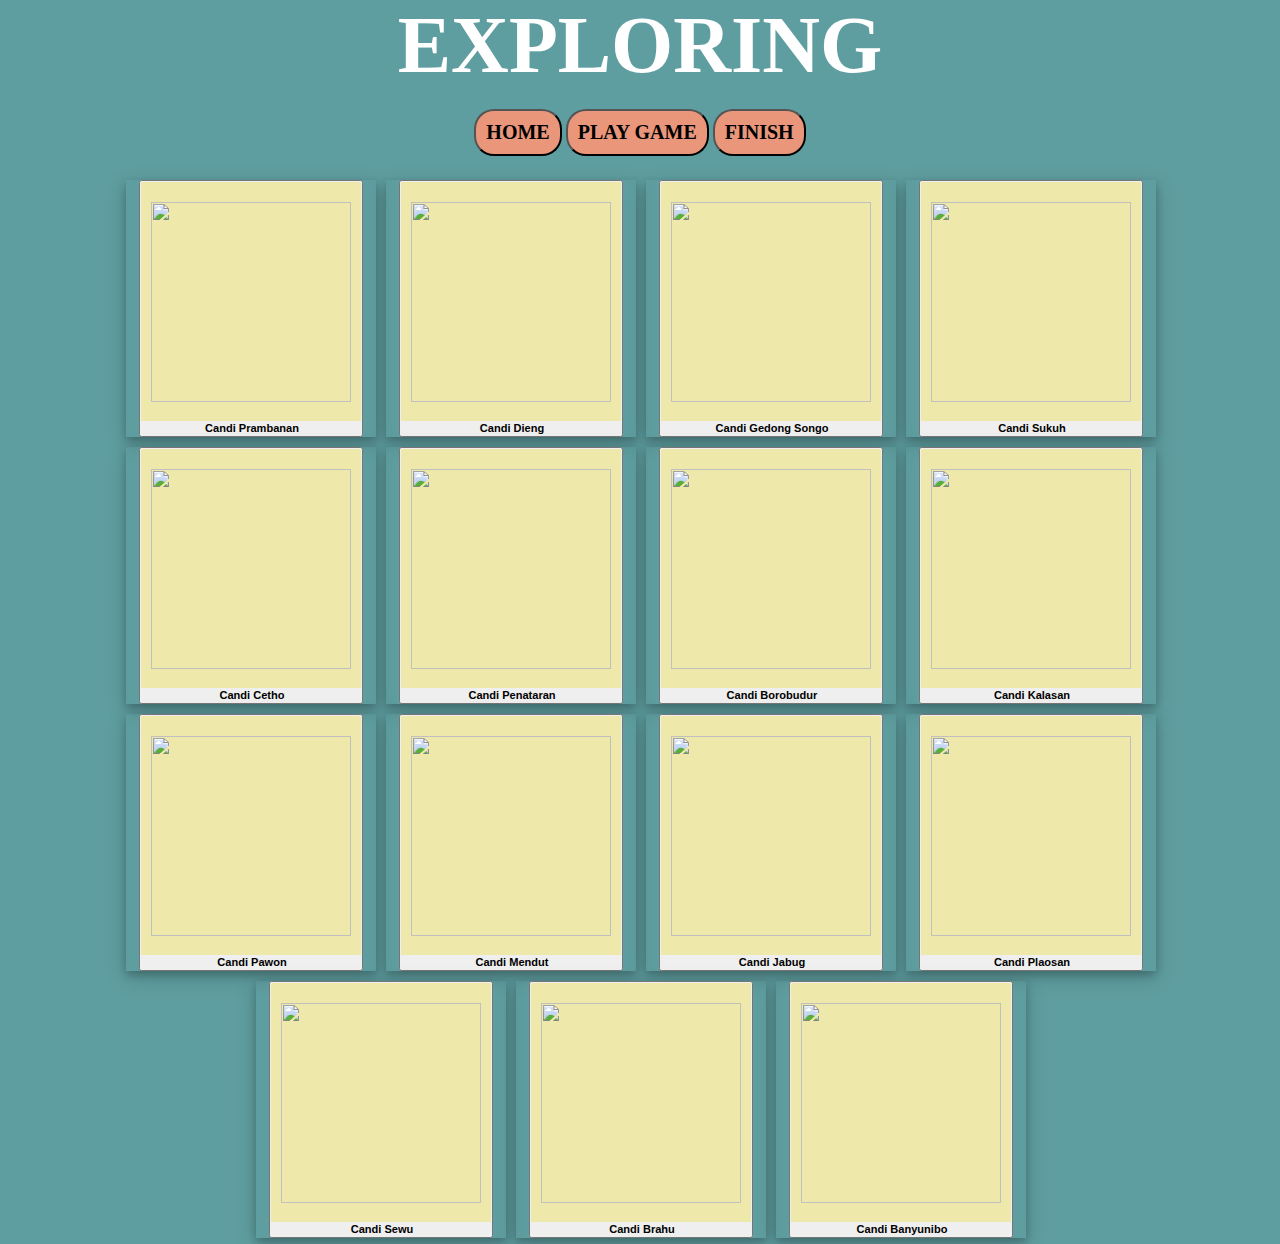
==== commit 6a8c8cb8: "mengubah posisi container" ====
--- a/index.html
+++ b/index.html
@@ -6,9 +6,8 @@
     <link rel="stylesheet" type="text/css" href="story telling candi.css">
     <script src="story telling candi.js"></script>
 </head>
-<body style="background-color: #5F9EA0;">
-<div class="container">	
-	<div id="glow" style="display: block;">
+<body style="background-color: #5F9EA0;">	
+  <div id="glow" style="display: block;">
     <h1 class="glow">EXPLORING</h1>
   </div>
 	<br>
@@ -19,7 +18,7 @@
     <button type="button"><a href="akhir.html" style="text-decoration: none;color: black;"><b>FINISH</b></a></button>
   </div>
 	<br>
-	
+<div class="container">
       <div class="card" id="prambanan">
         <button type="button" onclick="prambanan()">
         <div class="header">
@@ -184,6 +183,7 @@
 	 </div>
 	</button>
        </div>
+</div>
 		
 		
         <div class="container2">
